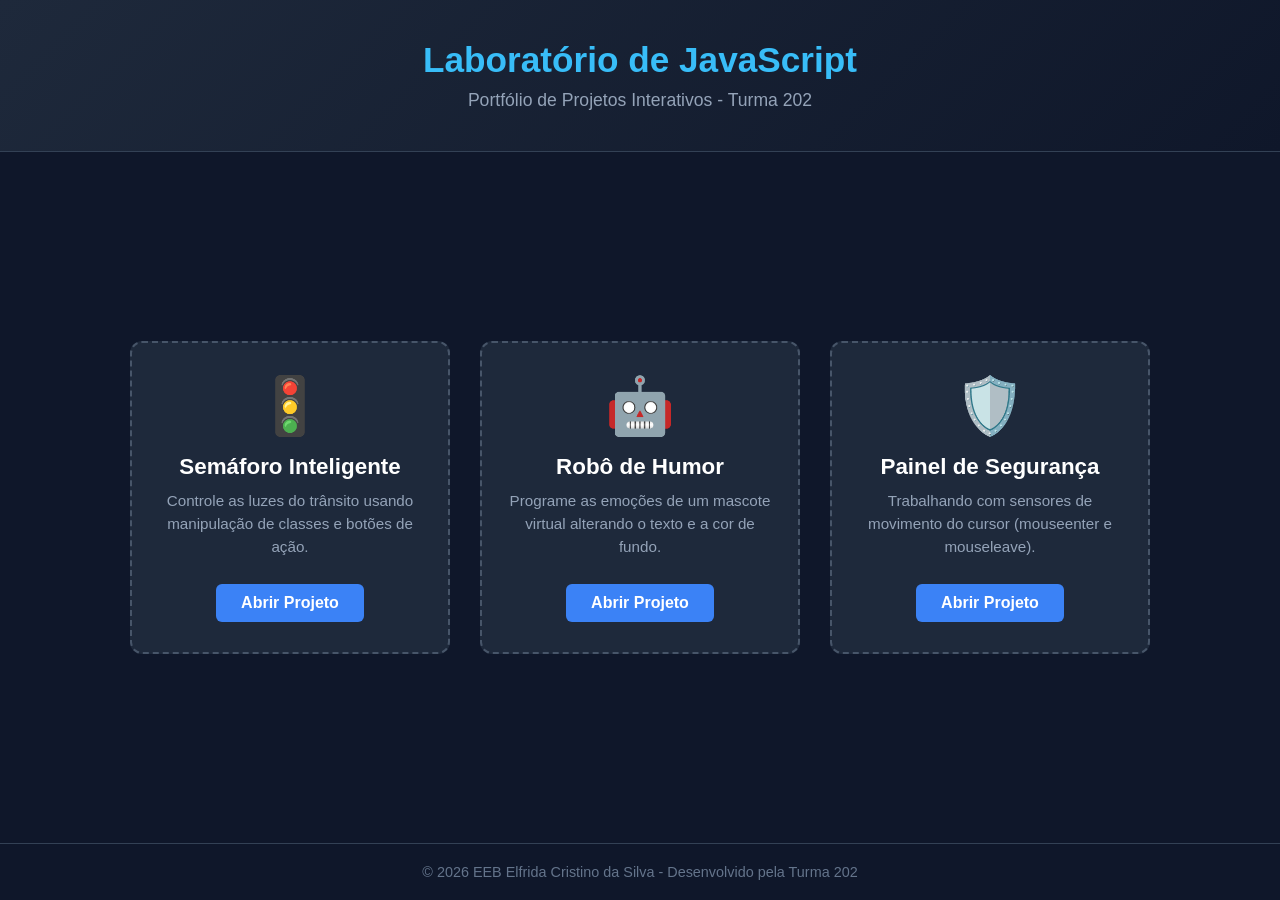
==== index.html @ 1da1f32c "first commit" ====
<!DOCTYPE html>
<html lang="pt-BR">
<head>
    <meta charset="UTF-8">
    <meta name="viewport" content="width=device-width, initial-scale=1.0">
    <title>Portal de Projetos - Turma 202</title>
    <style>
        /* =========================================================
           CONFIGURAÇÕES GERAIS
           ========================================================= */
        * {
            margin: 0;
            padding: 0;
            box-sizing: border-box;
        }

        body {
            font-family: 'Segoe UI', Tahoma, Geneva, Verdana, sans-serif;
            background-color: #0f172a; /* Slate 900 (fundo escuro) */
            color: #f8fafc;
            min-height: 100vh;
            display: flex;
            flex-direction: column;
        }

        /* =========================================================
           CABEÇALHO
           ========================================================= */
        .cabecalho {
            text-align: center;
            padding: 40px 20px;
            background: linear-gradient(135deg, #1e293b, #0f172a);
            border-bottom: 1px solid #334155;
        }

        .cabecalho h1 {
            color: #38bdf8;
            font-size: 2.2rem;
            margin-bottom: 10px;
        }

        .cabecalho p {
            color: #94a3b8;
            font-size: 1.1rem;
        }

        /* =========================================================
           ÁREA PRINCIPAL (GALERIA COM FLEXBOX)
           ========================================================= */
        .galeria {
            flex: 1; /* Faz a galeria crescer e empurrar o rodapé */
            display: flex;
            flex-wrap: wrap; /* Permite que os cartões quebrem de linha se a tela for pequena */
            justify-content: center;
            align-items: center;
            gap: 30px;
            padding: 50px 20px;
        }

        /* =========================================================
           OS CARTÕES DE PROJETO (CARDS)
           ========================================================= */
        .cartao {
            background-color: #1e293b;
            width: 320px;
            padding: 30px 20px;
            border-radius: 12px;
            border: 2px dashed #475569;
            text-align: center;
            transition: transform 0.3s ease, border-color 0.3s ease, box-shadow 0.3s ease;
        }

        /* Efeito ao passar o mouse por cima do cartão */
        .cartao:hover {
            transform: translateY(-8px);
            border-color: #38bdf8;
            box-shadow: 0 12px 25px rgba(0, 0, 0, 0.4);
        }

        .icone {
            font-size: 3.5rem;
            margin-bottom: 15px;
        }

        .cartao h2 {
            font-size: 1.4rem;
            margin-bottom: 10px;
            color: #ffffff;
        }

        .cartao p {
            color: #94a3b8;
            font-size: 0.95rem;
            margin-bottom: 25px;
            line-height: 1.5;
        }

        /* =========================================================
           BOTÕES DE LINK
           ========================================================= */
        .btn-acessar {
            display: inline-block;
            background-color: #3b82f6;
            color: white;
            text-decoration: none;
            padding: 10px 25px;
            border-radius: 6px;
            font-weight: bold;
            transition: background-color 0.2s;
        }

        .btn-acessar:hover {
            background-color: #2563eb;
        }

        /* =========================================================
           RODAPÉ
           ========================================================= */
        .rodape {
            text-align: center;
            padding: 20px;
            background-color: #0f172a;
            border-top: 1px solid #334155;
            color: #64748b;
            font-size: 0.9rem;
        }
    </style>
</head>
<body>

    <header class="cabecalho">
        <h1>Laboratório de JavaScript</h1>
        <p>Portfólio de Projetos Interativos - Turma 202</p>
    </header>

    <main class="galeria">
        
        <!-- Projeto 1 -->
        <article class="cartao">
            <div class="icone">🚦</div>
            <h2>Semáforo Inteligente</h2>
            <p>Controle as luzes do trânsito usando manipulação de classes e botões de ação.</p>
            <!-- Lembre-se de verificar se o nome do arquivo bate com o href abaixo -->
            <a href="./site-1/index.html" class="btn-acessar">Abrir Projeto</a>
        </article>

        <!-- Projeto 2 -->
        <article class="cartao">
            <div class="icone">🤖</div>
            <h2>Robô de Humor</h2>
            <p>Programe as emoções de um mascote virtual alterando o texto e a cor de fundo.</p>
            <a href="./site-2/index.html" class="btn-acessar">Abrir Projeto</a>
        </article>

        <!-- Projeto 3 -->
        <article class="cartao">
            <div class="icone">🛡️</div>
            <h2>Painel de Segurança</h2>
            <p>Trabalhando com sensores de movimento do cursor (mouseenter e mouseleave).</p>
            <a href="./site-3/index.html" class="btn-acessar">Abrir Projeto</a>
        </article>

    </main>

    <footer class="rodape">
        <p>&copy; 2026 EEB Elfrida Cristino da Silva - Desenvolvido pela Turma 202</p>
    </footer>

</body>
</html>
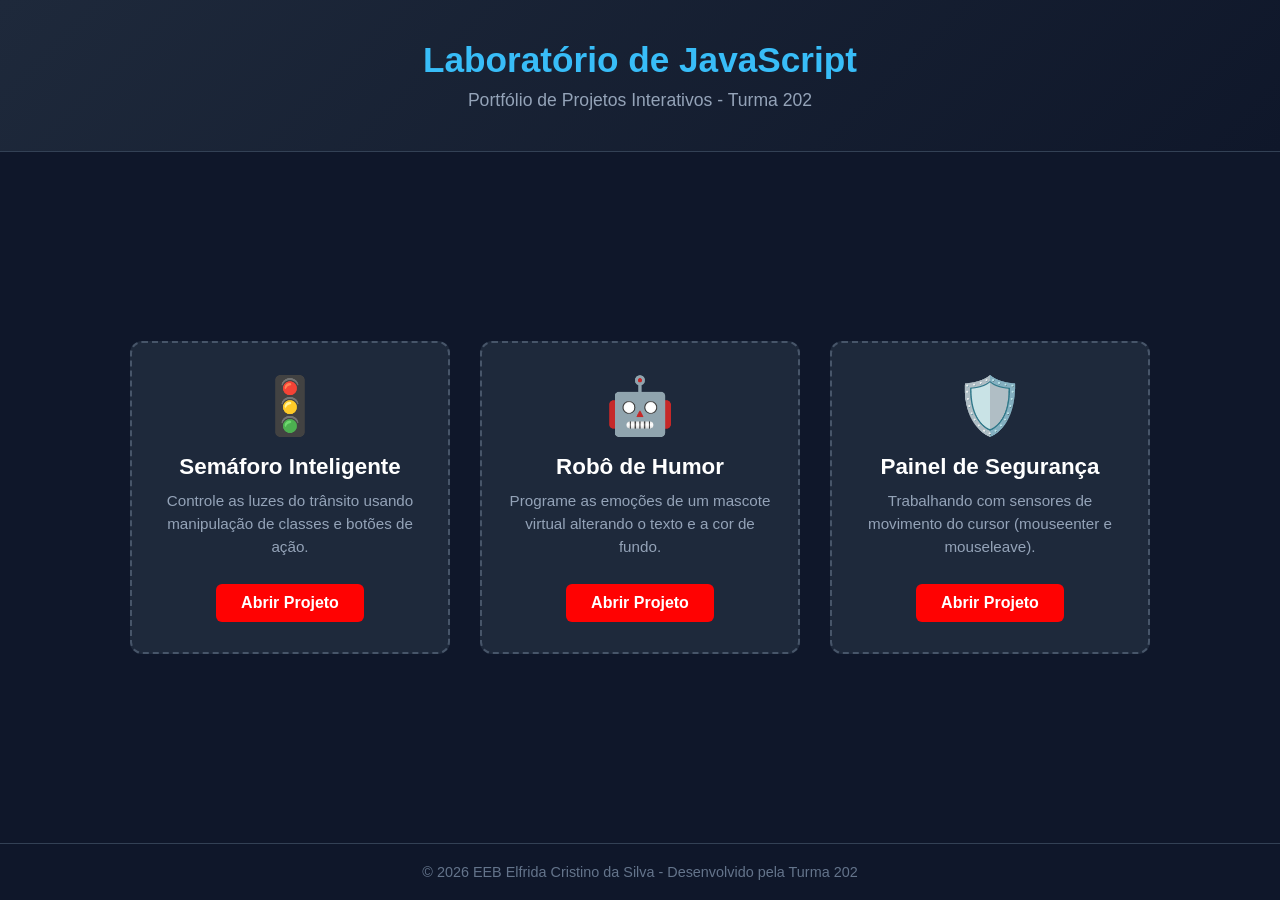
==== commit c272b7e2: "alterações de cor" ====
--- a/index.html
+++ b/index.html
@@ -73,7 +73,7 @@
         /* Efeito ao passar o mouse por cima do cartão */
         .cartao:hover {
             transform: translateY(-8px);
-            border-color: #38bdf8;
+            border-color: red;
             box-shadow: 0 12px 25px rgba(0, 0, 0, 0.4);
         }
 
@@ -100,7 +100,7 @@
            ========================================================= */
         .btn-acessar {
             display: inline-block;
-            background-color: #3b82f6;
+            background-color: #ff0202;
             color: white;
             text-decoration: none;
             padding: 10px 25px;
@@ -110,7 +110,7 @@
         }
 
         .btn-acessar:hover {
-            background-color: #2563eb;
+            background-color: #ff0000;
         }
 
         /* =========================================================
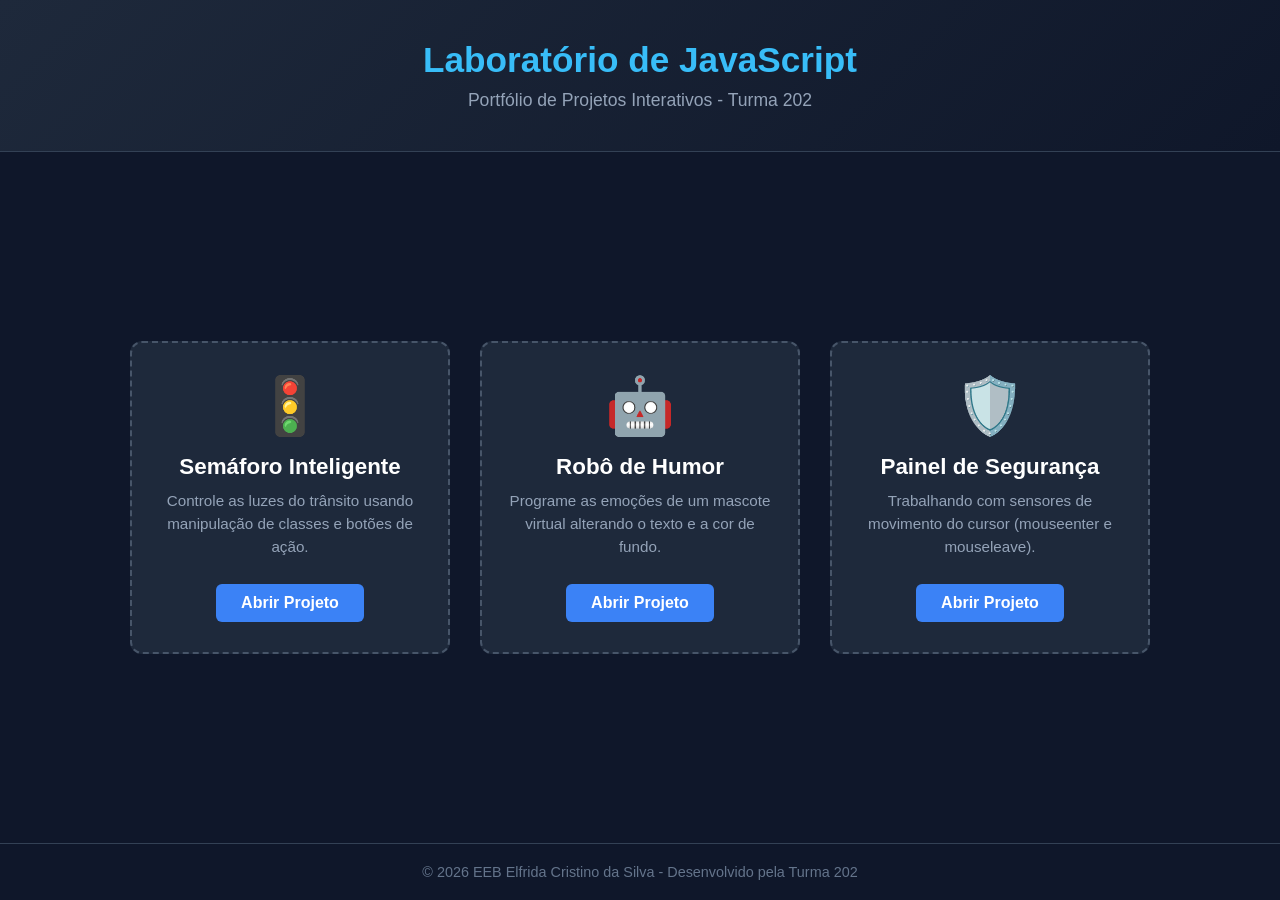
==== commit 6fb0c8da: "fodase" ====
--- a/index.html
+++ b/index.html
@@ -73,7 +73,7 @@
         /* Efeito ao passar o mouse por cima do cartão */
         .cartao:hover {
             transform: translateY(-8px);
-            border-color: red;
+            border-color: #38bdf8;
             box-shadow: 0 12px 25px rgba(0, 0, 0, 0.4);
         }
 
@@ -100,7 +100,7 @@
            ========================================================= */
         .btn-acessar {
             display: inline-block;
-            background-color: #ff0202;
+            background-color: #3b82f6;
             color: white;
             text-decoration: none;
             padding: 10px 25px;
@@ -110,7 +110,7 @@
         }
 
         .btn-acessar:hover {
-            background-color: #ff0000;
+            background-color: #2563eb;
         }
 
         /* =========================================================
